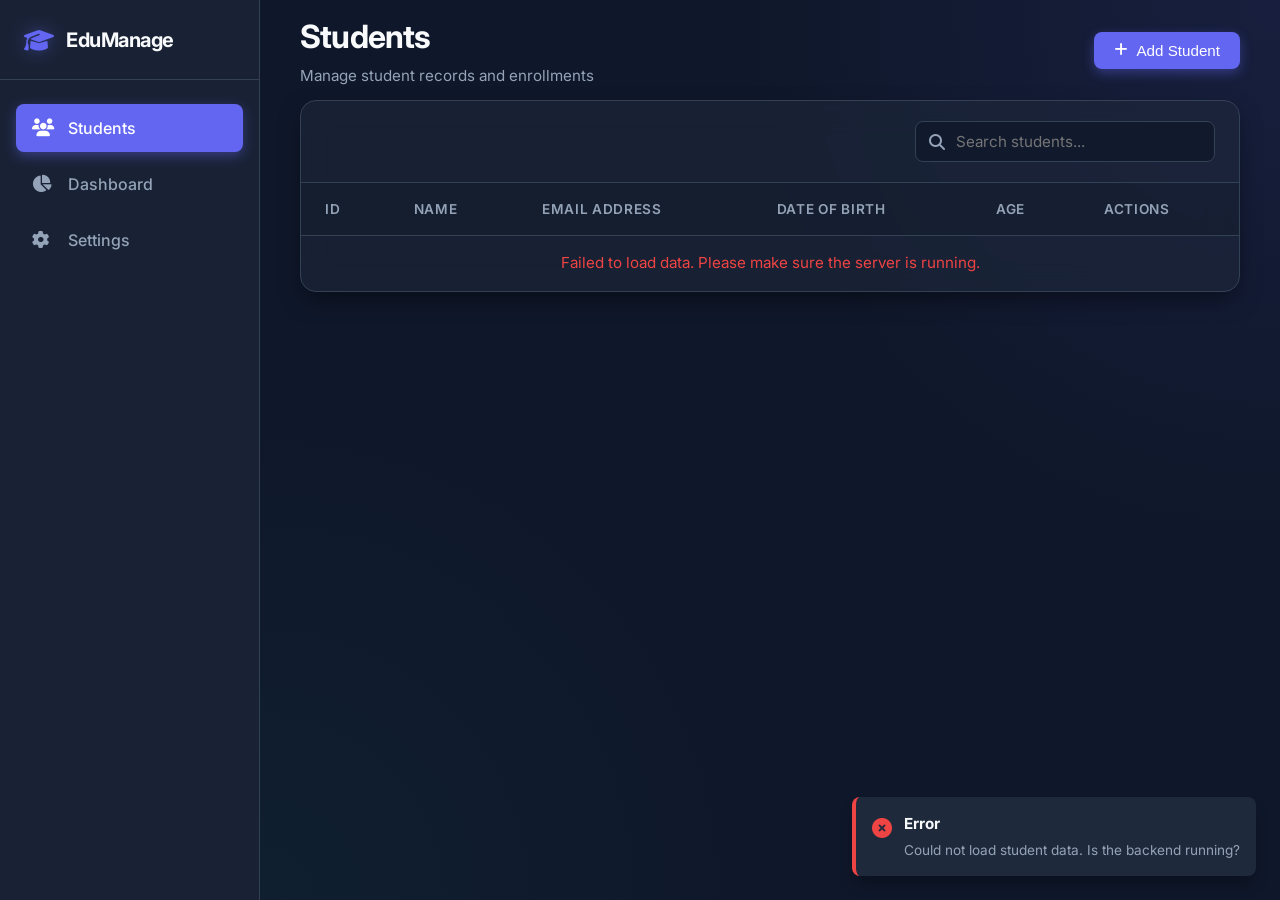
==== target/classes/static/index.html @ 7a38accf "add frontend UI structure, styling, and basic client-side logic for student management system" ====
<!DOCTYPE html>
<html lang="en">
<head>
    <meta charset="UTF-8">
    <meta name="viewport" content="width=device-width, initial-scale=1.0">
    <title>Student Management Dashboard</title>
    <!-- Google Fonts: Inter -->
    <link rel="preconnect" href="https://fonts.googleapis.com">
    <link rel="preconnect" href="https://fonts.gstatic.com" crossorigin>
    <link href="https://fonts.googleapis.com/css2?family=Inter:wght@400;500;600;700&display=swap" rel="stylesheet">
    <!-- FontAwesome for Icons -->
    <link rel="stylesheet" href="https://cdnjs.cloudflare.com/ajax/libs/font-awesome/6.4.0/css/all.min.css">
    <!-- Main CSS -->
    <link rel="stylesheet" href="style.css">
</head>
<body>
    <div class="app-container">
        <!-- Sidebar Navigation -->
        <aside class="sidebar">
            <div class="sidebar-header">
                <i class="fa-solid fa-graduation-cap logo-icon"></i>
                <span class="logo-text">EduManage</span>
            </div>
            <nav class="sidebar-nav">
                <a href="#" class="nav-item active">
                    <i class="fa-solid fa-users"></i>
                    <span>Students</span>
                </a>
                <a href="#" class="nav-item">
                    <i class="fa-solid fa-chart-pie"></i>
                    <span>Dashboard</span>
                </a>
                <a href="#" class="nav-item">
                    <i class="fa-solid fa-gear"></i>
                    <span>Settings</span>
                </a>
            </nav>
        </aside>

        <!-- Main Content Area -->
        <main class="main-content">
            <header class="top-header">
                <div>
                    <h1 class="page-title">Students</h1>
                    <p class="page-subtitle">Manage student records and enrollments</p>
                </div>
                <div class="header-actions">
                    <button class="btn btn-primary" onclick="openStudentModal()">
                        <i class="fa-solid fa-plus"></i> Add Student
                    </button>
                </div>
            </header>

            <section class="content-section">
                <!-- Data Table Container -->
                <div class="table-container">
                    <div class="table-header">
                        <div class="search-bar">
                            <i class="fa-solid fa-search"></i>
                            <input type="text" id="searchInput" placeholder="Search students...">
                        </div>
                    </div>
                    
                    <table class="data-table">
                        <thead>
                            <tr>
                                <th>ID</th>
                                <th>Name</th>
                                <th>Email Address</th>
                                <th>Date of Birth</th>
                                <th>Age</th>
                                <th>Actions</th>
                            </tr>
                        </thead>
                        <tbody id="studentTableBody">
                            <!-- Rows will be populated by JS -->
                            <tr>
                                <td colspan="6" class="text-center">Loading students...</td>
                            </tr>
                        </tbody>
                    </table>
                </div>
            </section>
        </main>
    </div>

    <!-- Add/Edit Student Modal -->
    <div id="studentModal" class="modal-overlay hidden">
        <div class="modal-content">
            <div class="modal-header">
                <h2 id="modalTitle">Add New Student</h2>
                <button class="close-btn" onclick="closeStudentModal()"><i class="fa-solid fa-xmark"></i></button>
            </div>
            <div class="modal-body">
                <form id="studentForm">
                    <input type="hidden" id="studentId">
                    <div class="form-group">
                        <label for="studentName">Full Name <span class="required">*</span></label>
                        <input type="text" id="studentName" placeholder="e.g., Jane Doe" required>
                    </div>
                    <div class="form-group">
                        <label for="studentEmail">Email Address <span class="required">*</span></label>
                        <input type="email" id="studentEmail" placeholder="e.g., jane@example.com" required>
                    </div>
                    <div class="form-group">
                        <label for="studentDob">Date of Birth <span class="required">*</span></label>
                        <input type="date" id="studentDob" required>
                    </div>
                </form>
            </div>
            <div class="modal-footer">
                <button class="btn btn-secondary" onclick="closeStudentModal()">Cancel</button>
                <button class="btn btn-primary" id="saveStudentBtn" onclick="saveStudent()">Save Student</button>
            </div>
        </div>
    </div>

    <!-- Toast Notifications Container -->
    <div id="toastContainer" class="toast-container"></div>

    <!-- Main JS -->
    <script src="app.js"></script>
</body>
</html>
---- target/classes/static/style.css ----
/* style.css - Premium Dark Aesthetic */

:root {
    /* Colors */
    --bg-dark: #0f172a;         /* Slate 900 */
    --surface: #1e293b;         /* Slate 800 */
    --surface-hover: #334155;   /* Slate 700 */
    --primary: #6366f1;         /* Indigo 500 */
    --primary-hover: #4f46e5;   /* Indigo 600 */
    --primary-glow: rgba(99, 102, 241, 0.4);
    --secondary: #14b8a6;       /* Teal 500 */
    --danger: #ef4444;          /* Red 500 */
    --danger-hover: #dc2626;    /* Red 600 */
    --text-main: #f8fafc;       /* Slate 50 */
    --text-muted: #94a3b8;      /* Slate 400 */
    --border-color: #334155;    /* Slate 700 */

    /* Typography */
    --font-family: 'Inter', sans-serif;
    
    /* Spacing & Layout */
    --border-radius-sm: 0.375rem;
    --border-radius-md: 0.5rem;
    --border-radius-lg: 1rem;
    --transition-speed: 0.2s;
}

* {
    margin: 0;
    padding: 0;
    box-sizing: border-box;
}

body {
    font-family: var(--font-family);
    background-color: var(--bg-dark);
    color: var(--text-main);
    line-height: 1.5;
    -webkit-font-smoothing: antialiased;
}

/* Layout */
.app-container {
    display: flex;
    min-height: 100vh;
}

/* Sidebar */
.sidebar {
    width: 260px;
    background-color: rgba(30, 41, 59, 0.7);
    backdrop-filter: blur(12px);
    border-right: 1px solid var(--border-color);
    display: flex;
    flex-direction: column;
}

.sidebar-header {
    height: 80px;
    display: flex;
    align-items: center;
    padding: 0 24px;
    border-bottom: 1px solid var(--border-color);
}

.logo-icon {
    font-size: 1.5rem;
    color: var(--primary);
    margin-right: 12px;
    filter: drop-shadow(0 0 8px var(--primary-glow));
}

.logo-text {
    font-size: 1.25rem;
    font-weight: 700;
    letter-spacing: -0.025em;
}

.sidebar-nav {
    padding: 24px 16px;
    display: flex;
    flex-direction: column;
    gap: 8px;
}

.nav-item {
    display: flex;
    align-items: center;
    padding: 12px 16px;
    color: var(--text-muted);
    text-decoration: none;
    border-radius: var(--border-radius-md);
    transition: all var(--transition-speed) ease;
    font-weight: 500;
}

.nav-item i {
    width: 24px;
    margin-right: 12px;
    font-size: 1.1rem;
}

.nav-item:hover {
    background-color: rgba(255, 255, 255, 0.05);
    color: var(--text-main);
}

.nav-item.active {
    background-color: var(--primary);
    color: #fff;
    box-shadow: 0 4px 12px var(--primary-glow);
}

/* Main Content */
.main-content {
    flex: 1;
    display: flex;
    flex-direction: column;
    background: radial-gradient(circle at top right, rgba(99, 102, 241, 0.1), transparent 40%),
                radial-gradient(circle at bottom left, rgba(20, 184, 166, 0.05), transparent 40%);
}

.top-header {
    height: 100px;
    padding: 0 40px;
    display: flex;
    justify-content: space-between;
    align-items: center;
}

.page-title {
    font-size: 2rem;
    font-weight: 700;
    letter-spacing: -0.025em;
}

.page-subtitle {
    color: var(--text-muted);
    font-size: 0.95rem;
    margin-top: 4px;
}

/* Buttons */
.btn {
    display: inline-flex;
    align-items: center;
    justify-content: center;
    padding: 10px 20px;
    border-radius: var(--border-radius-md);
    font-weight: 500;
    font-size: 0.95rem;
    cursor: pointer;
    border: none;
    transition: all var(--transition-speed) ease;
    gap: 8px;
}

.btn-primary {
    background-color: var(--primary);
    color: #fff;
    box-shadow: 0 4px 12px var(--primary-glow);
}

.btn-primary:hover {
    background-color: var(--primary-hover);
    transform: translateY(-1px);
    box-shadow: 0 6px 16px var(--primary-glow);
}

.btn-secondary {
    background-color: transparent;
    border: 1px solid var(--border-color);
    color: var(--text-main);
}

.btn-secondary:hover {
    background-color: var(--surface-hover);
}

/* Data Table Container */
.content-section {
    padding: 0 40px 40px;
    flex: 1;
}

.table-container {
    background-color: rgba(30, 41, 59, 0.6);
    backdrop-filter: blur(16px);
    border: 1px solid var(--border-color);
    border-radius: var(--border-radius-lg);
    box-shadow: 0 10px 25px -5px rgba(0, 0, 0, 0.5);
    overflow: hidden;
}

.table-header {
    padding: 20px 24px;
    border-bottom: 1px solid var(--border-color);
    display: flex;
    justify-content: flex-end;
}

.search-bar {
    position: relative;
    width: 300px;
}

.search-bar i {
    position: absolute;
    left: 14px;
    top: 50%;
    transform: translateY(-50%);
    color: var(--text-muted);
}

.search-bar input {
    width: 100%;
    background-color: rgba(15, 23, 42, 0.8);
    border: 1px solid var(--border-color);
    color: var(--text-main);
    padding: 10px 16px 10px 40px;
    border-radius: var(--border-radius-md);
    font-family: inherit;
    font-size: 0.95rem;
    transition: border-color var(--transition-speed) ease;
}

.search-bar input:focus {
    outline: none;
    border-color: var(--primary);
    box-shadow: 0 0 0 2px var(--primary-glow);
}

.data-table {
    width: 100%;
    border-collapse: collapse;
}

.data-table th, 
.data-table td {
    padding: 16px 24px;
    text-align: left;
}

.data-table th {
    font-size: 0.85rem;
    font-weight: 600;
    text-transform: uppercase;
    letter-spacing: 0.05em;
    color: var(--text-muted);
    border-bottom: 1px solid var(--border-color);
    background-color: rgba(15, 23, 42, 0.3);
}

.data-table td {
    border-bottom: 1px solid rgba(51, 65, 85, 0.5);
    font-size: 0.95rem;
    vertical-align: middle;
}

.data-table tbody tr {
    transition: background-color var(--transition-speed) ease;
}

.data-table tbody tr:hover {
    background-color: rgba(255, 255, 255, 0.03);
}

.data-table tbody tr:last-child td {
    border-bottom: none;
}

/* Action Buttons */
.action-btn {
    background: none;
    border: none;
    color: var(--text-muted);
    cursor: pointer;
    font-size: 1.1rem;
    padding: 6px;
    border-radius: var(--border-radius-sm);
    transition: all var(--transition-speed) ease;
}

.action-btn.edit:hover {
    color: var(--secondary);
    background-color: rgba(20, 184, 166, 0.1);
}

.action-btn.delete:hover {
    color: var(--danger);
    background-color: rgba(239, 68, 68, 0.1);
}

/* Modals */
.modal-overlay {
    position: fixed;
    top: 0;
    left: 0;
    width: 100%;
    height: 100%;
    background-color: rgba(15, 23, 42, 0.8);
    backdrop-filter: blur(4px);
    display: flex;
    align-items: center;
    justify-content: center;
    z-index: 1000;
    opacity: 0;
    visibility: hidden;
    transition: all 0.3s ease;
}

.modal-overlay.active {
    opacity: 1;
    visibility: visible;
}

.modal-content {
    background-color: var(--surface);
    border: 1px solid var(--border-color);
    border-radius: var(--border-radius-lg);
    width: 100%;
    max-width: 500px;
    box-shadow: 0 25px 50px -12px rgba(0, 0, 0, 0.5);
    transform: scale(0.95) translateY(10px);
    transition: transform 0.3s cubic-bezier(0.175, 0.885, 0.32, 1.275);
}

.modal-overlay.active .modal-content {
    transform: scale(1) translateY(0);
}

.modal-header {
    padding: 24px;
    border-bottom: 1px solid var(--border-color);
    display: flex;
    justify-content: space-between;
    align-items: center;
}

.modal-header h2 {
    font-size: 1.25rem;
    font-weight: 600;
}

.close-btn {
    background: none;
    border: none;
    color: var(--text-muted);
    font-size: 1.25rem;
    cursor: pointer;
    transition: color var(--transition-speed) ease;
}

.close-btn:hover {
    color: var(--text-main);
}

.modal-body {
    padding: 24px;
}

.form-group {
    margin-bottom: 20px;
}

.form-group label {
    display: block;
    margin-bottom: 8px;
    font-size: 0.9rem;
    font-weight: 500;
    color: var(--text-muted);
}

.form-group label .required {
    color: var(--danger);
}

.form-group input {
    width: 100%;
    background-color: rgba(15, 23, 42, 0.5);
    border: 1px solid var(--border-color);
    color: var(--text-main);
    padding: 12px 16px;
    border-radius: var(--border-radius-md);
    font-family: inherit;
    font-size: 0.95rem;
    transition: border-color var(--transition-speed) ease;
}

.form-group input:focus {
    outline: none;
    border-color: var(--primary);
    box-shadow: 0 0 0 2px var(--primary-glow);
}

.modal-footer {
    padding: 20px 24px;
    border-top: 1px solid var(--border-color);
    display: flex;
    justify-content: flex-end;
    gap: 12px;
}

/* Utility classes */
.hidden {
    display: none !important;
}

.text-center {
    text-align: center !important;
}

/* Toast Notifications */
.toast-container {
    position: fixed;
    bottom: 24px;
    right: 24px;
    display: flex;
    flex-direction: column;
    gap: 12px;
    z-index: 2000;
}

.toast {
    min-width: 300px;
    background-color: var(--surface);
    border-left: 4px solid var(--primary);
    box-shadow: 0 10px 15px -3px rgba(0, 0, 0, 0.3);
    border-radius: var(--border-radius-md);
    padding: 16px;
    display: flex;
    align-items: flex-start;
    gap: 12px;
    transform: translateX(120%);
    opacity: 0;
    transition: all 0.4s cubic-bezier(0.175, 0.885, 0.32, 1.275);
}

.toast.show {
    transform: translateX(0);
    opacity: 1;
}

.toast.success { border-left-color: var(--secondary); }
.toast.error { border-left-color: var(--danger); }

.toast-icon {
    font-size: 1.25rem;
}
.toast.success .toast-icon { color: var(--secondary); }
.toast.error .toast-icon { color: var(--danger); }
.toast.info .toast-icon { color: var(--primary); }

.toast-content h4 {
    font-size: 0.95rem;
    margin-bottom: 4px;
}

.toast-content p {
    font-size: 0.85rem;
    color: var(--text-muted);
}
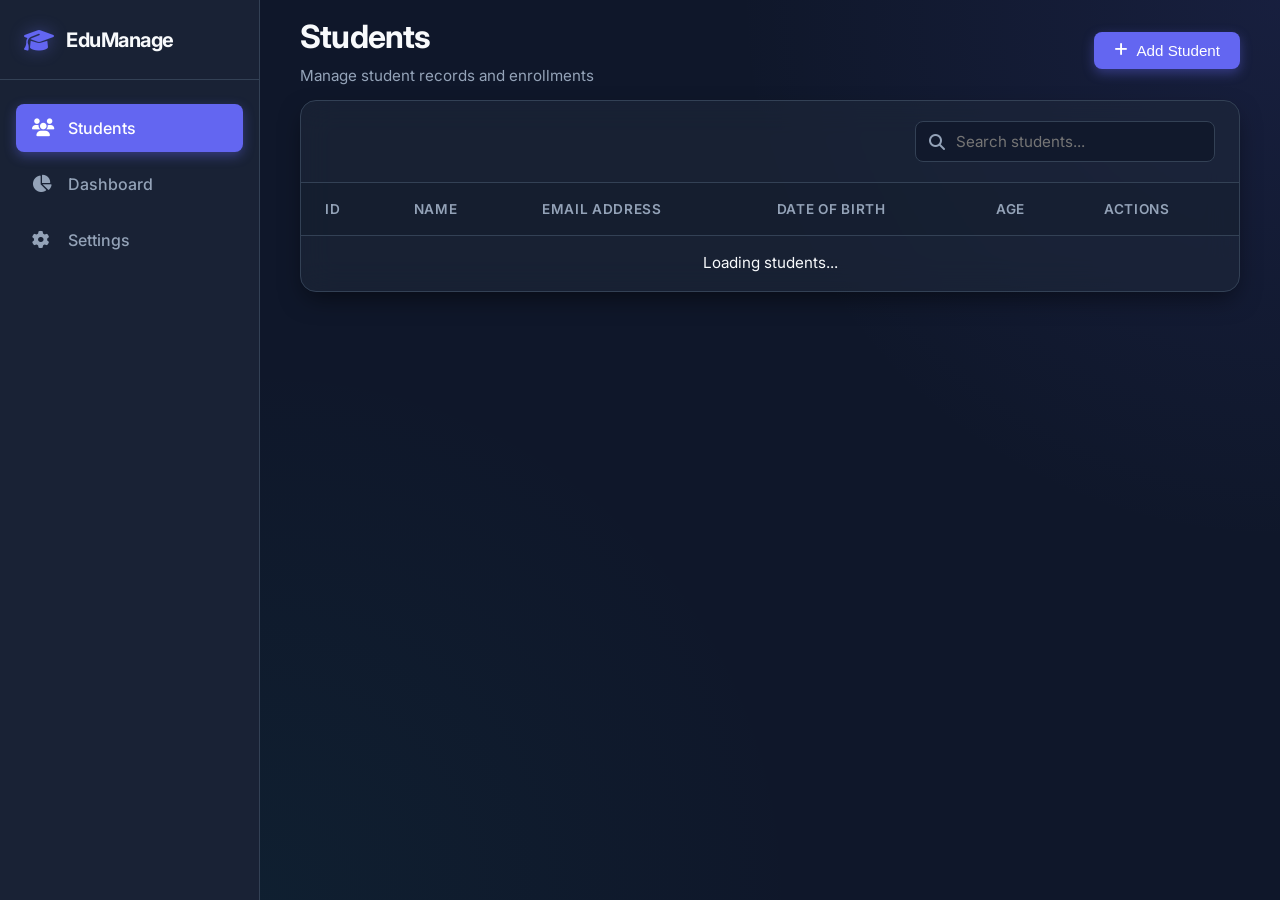
==== commit 92665329: "implement full-stack student management system with JWT authentication and dashboard UI" ====
--- a/target/classes/static/index.html
+++ b/target/classes/static/index.html
@@ -22,15 +22,15 @@
                 <span class="logo-text">EduManage</span>
             </div>
             <nav class="sidebar-nav">
-                <a href="#" class="nav-item active">
+                <a href="index.html" class="nav-item active">
                     <i class="fa-solid fa-users"></i>
                     <span>Students</span>
                 </a>
-                <a href="#" class="nav-item">
+                <a href="dashboard.html" class="nav-item">
                     <i class="fa-solid fa-chart-pie"></i>
                     <span>Dashboard</span>
                 </a>
-                <a href="#" class="nav-item">
+                <a href="#" class="nav-item" onclick="alert('Settings feature coming soon!')">
                     <i class="fa-solid fa-gear"></i>
                     <span>Settings</span>
                 </a>
@@ -106,6 +106,39 @@
                         <label for="studentDob">Date of Birth <span class="required">*</span></label>
                         <input type="date" id="studentDob" required>
                     </div>
+
+                    <hr style="border: 1px solid var(--border-color); margin: 20px 0;">
+                    <h4 style="margin-bottom: 12px; color: var(--primary);">Academic Profile</h4>
+
+                    <div style="display: grid; grid-template-columns: 1fr 1fr; gap: 16px;">
+                        <div class="form-group">
+                            <label for="studentGpa">Overall GPA</label>
+                            <input type="number" id="studentGpa" step="0.1" min="0" max="4.0" placeholder="e.g. 3.5">
+                        </div>
+                        <div class="form-group">
+                            <label for="studentAttendance">Attendance (%)</label>
+                            <input type="number" id="studentAttendance" min="0" max="100" placeholder="e.g. 95">
+                        </div>
+                    </div>
+                    
+                    <div style="display: grid; grid-template-columns: 1fr 1fr; gap: 16px;">
+                        <div class="form-group">
+                            <label for="mathScore">Math Score</label>
+                            <input type="number" id="mathScore" min="0" max="100" placeholder="0-100">
+                        </div>
+                        <div class="form-group">
+                            <label for="scienceScore">Science Score</label>
+                            <input type="number" id="scienceScore" min="0" max="100" placeholder="0-100">
+                        </div>
+                        <div class="form-group">
+                            <label for="term1Score">Term 1 Score</label>
+                            <input type="number" id="term1Score" min="0" max="100" placeholder="0-100">
+                        </div>
+                        <div class="form-group">
+                            <label for="term2Score">Term 2 Score</label>
+                            <input type="number" id="term2Score" min="0" max="100" placeholder="0-100">
+                        </div>
+                    </div>
                 </form>
             </div>
             <div class="modal-footer">
@@ -118,6 +151,30 @@
     <!-- Toast Notifications Container -->
     <div id="toastContainer" class="toast-container"></div>
 
+    <!-- Login Modal -->
+    <div id="loginModal" class="modal-overlay" style="z-index: 2000;">
+        <div class="modal-content" style="max-width: 400px; text-align: center;">
+            <div class="modal-header" style="justify-content: center;">
+                <h2><i class="fa-solid fa-lock"></i> Admin Login</h2>
+            </div>
+            <div class="modal-body" style="text-align: left;">
+                <form id="loginForm">
+                    <div class="form-group">
+                        <label for="loginUsername">Username</label>
+                        <input type="text" id="loginUsername" required>
+                    </div>
+                    <div class="form-group">
+                        <label for="loginPassword">Password</label>
+                        <input type="password" id="loginPassword" required>
+                    </div>
+                </form>
+            </div>
+            <div class="modal-footer" style="justify-content: center;">
+                <button class="btn btn-primary" style="width: 100%;" onclick="handleLogin(event)">Login to Continue</button>
+            </div>
+        </div>
+    </div>
+
     <!-- Main JS -->
     <script src="app.js"></script>
 </body>
--- a/target/classes/static/style.css
+++ b/target/classes/static/style.css
@@ -460,3 +460,109 @@
     font-size: 0.85rem;
     color: var(--text-muted);
 }
+
+/* Dashboard Specific Styles */
+.dashboard-grid {
+    display: grid;
+    gap: 24px;
+    margin-bottom: 24px;
+}
+
+.metrics-grid {
+    grid-template-columns: repeat(auto-fit, minmax(280px, 1fr));
+}
+
+.charts-grid {
+    grid-template-columns: repeat(2, 1fr);
+}
+
+.span-2 {
+    grid-column: span 2;
+}
+
+.metric-card {
+    background-color: rgba(30, 41, 59, 0.6);
+    backdrop-filter: blur(16px);
+    border: 1px solid var(--border-color);
+    border-radius: var(--border-radius-lg);
+    padding: 24px;
+    display: flex;
+    align-items: center;
+    gap: 20px;
+    box-shadow: 0 10px 25px -5px rgba(0, 0, 0, 0.5);
+    transition: transform var(--transition-speed) ease;
+}
+
+.metric-card:hover {
+    transform: translateY(-5px);
+    border-color: rgba(99, 102, 241, 0.5);
+}
+
+.metric-icon {
+    width: 64px;
+    height: 64px;
+    border-radius: 50%;
+    display: flex;
+    align-items: center;
+    justify-content: center;
+    font-size: 1.75rem;
+}
+
+.metric-data h3 {
+    font-size: 2rem;
+    font-weight: 700;
+    line-height: 1.2;
+    margin-bottom: 4px;
+}
+
+.metric-data p {
+    color: var(--text-muted);
+    font-size: 0.95rem;
+}
+
+.chart-card {
+    background-color: rgba(30, 41, 59, 0.6);
+    backdrop-filter: blur(16px);
+    border: 1px solid var(--border-color);
+    border-radius: var(--border-radius-lg);
+    box-shadow: 0 10px 25px -5px rgba(0, 0, 0, 0.5);
+    overflow: hidden;
+    display: flex;
+    flex-direction: column;
+}
+
+.chart-header {
+    padding: 20px 24px;
+    border-bottom: 1px solid var(--border-color);
+}
+
+.chart-header h3 {
+    font-size: 1.1rem;
+    font-weight: 600;
+    color: var(--text-main);
+    display: flex;
+    align-items: center;
+    gap: 10px;
+}
+
+.chart-header h3 i {
+    color: var(--primary);
+}
+
+.chart-body {
+    padding: 24px;
+    flex: 1;
+    display: flex;
+    align-items: center;
+    justify-content: center;
+    position: relative;
+    min-height: 300px;
+}
+
+.table-container.no-padding {
+    padding: 0;
+    border: none;
+    box-shadow: none;
+    border-radius: 0;
+    background: transparent;
+}
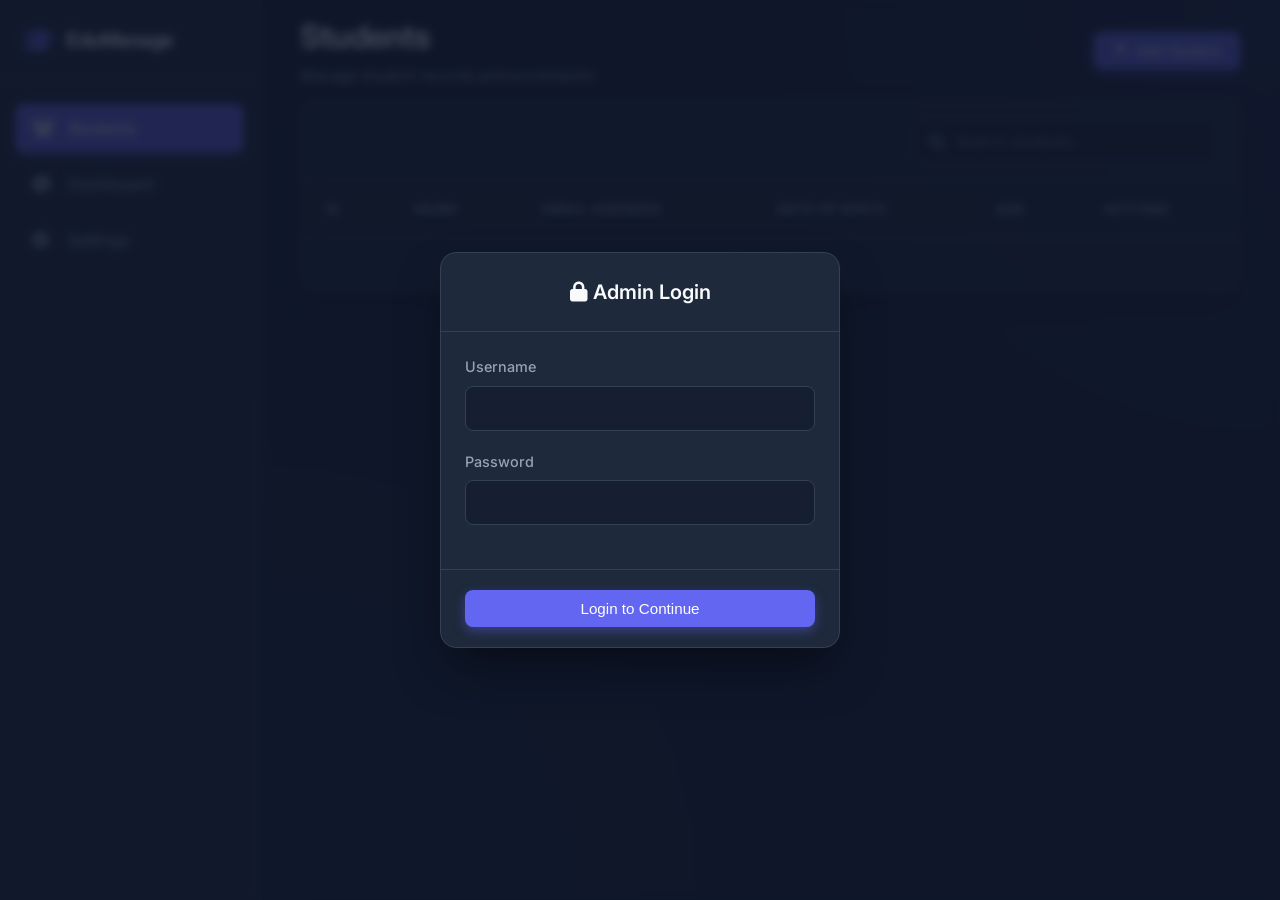
==== commit 8ebc8812: "implement student management frontend with CRUD operations and API integration" ====
--- a/target/classes/static/index.html
+++ b/target/classes/static/index.html
@@ -176,6 +176,6 @@
     </div>
 
     <!-- Main JS -->
-    <script src="app.js"></script>
+    <script src="app.js?v=1.1"></script>
 </body>
 </html>
